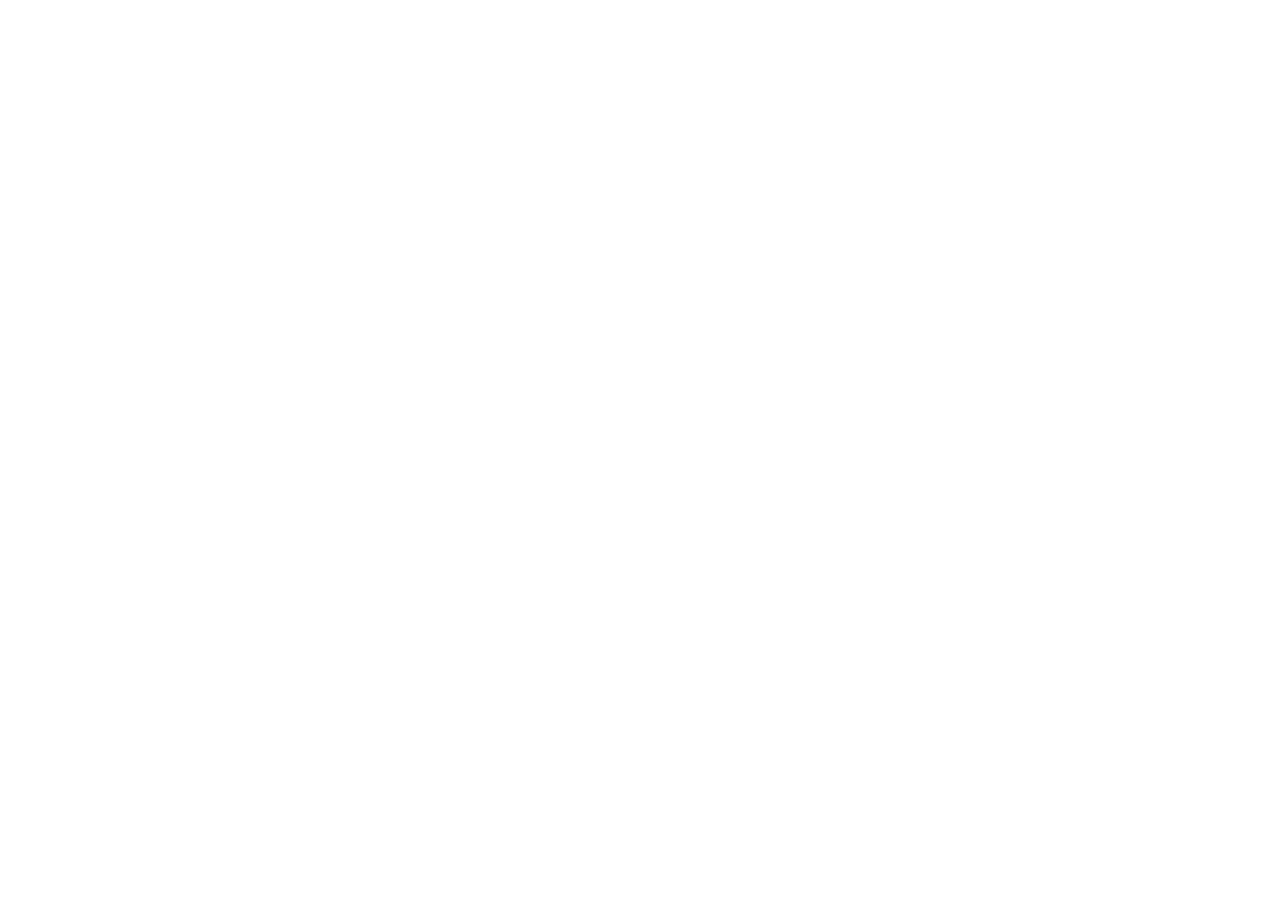
==== index.html @ b83f6830 "Criando a base" ====
<!DOCTYPE html>
<html lang="pt-br">
<head>
    <meta charset="UTF-8">
    <meta name="viewport" content="width=device-width, initial-scale=1.0">
    <title>Projeto Redes sociais</title>
    <link rel="shortcut icon" href="favicon.ico" type="image/x-icon">
    <link rel="stylesheet" href="estilos/style.css">
</head>
<body>
    
</body>
</html>
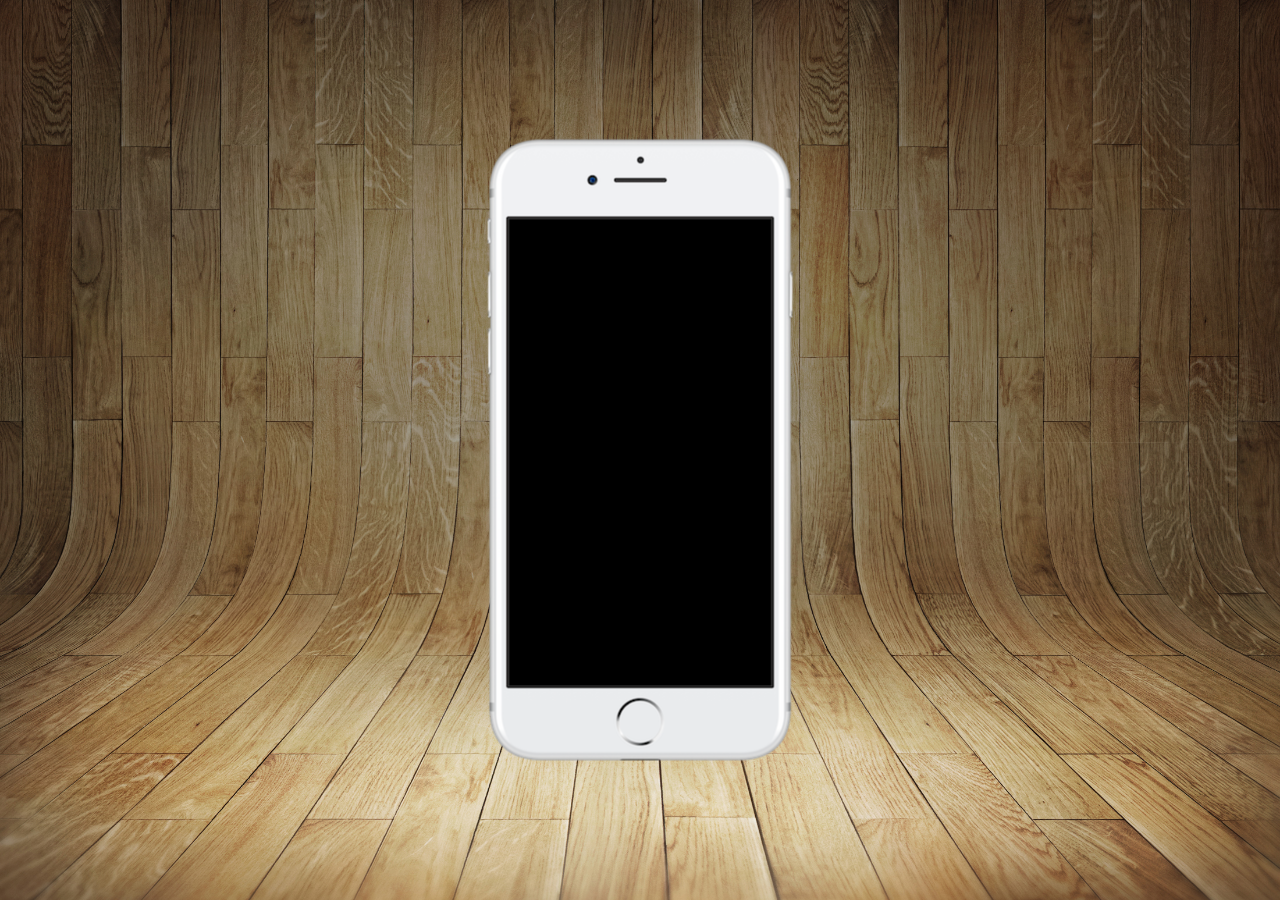
==== commit bb29dc9b: "Adicionando o telefone" ====
--- a/index.html
+++ b/index.html
@@ -8,6 +8,13 @@
     <link rel="stylesheet" href="estilos/style.css">
 </head>
 <body>
-    
+    <main>
+        <section id="telefone">
+
+        </section>
+        <section id="redes-sociais">
+            
+        </section>
+    </main>
 </body>
 </html>--- a/estilos/style.css
+++ b/estilos/style.css
@@ -0,0 +1,36 @@
+@charset "UTF-8";   
+
+*{
+    margin: 0px;
+    padding: 0px;
+    font-family: Arial, Helvetica, sans-serif;
+}
+
+html, body{
+    height: 100vh;
+    width: 100vw;
+}
+
+body{
+    background: url('../imagens/fundo-madeira.jpg') top center no-repeat  fixed;
+    background-size: cover;
+
+}
+
+main{
+    height: 100vh;
+    position: relative;
+
+}
+
+section#telefone{
+    position: absolute;
+    top: 50%;
+    left: 50%;
+    transform: translate(-50%,-50%);
+
+    width: 311px;
+    height: 627px;
+    background: url('../imagens/frame-iphone.png') no-repeat;
+
+}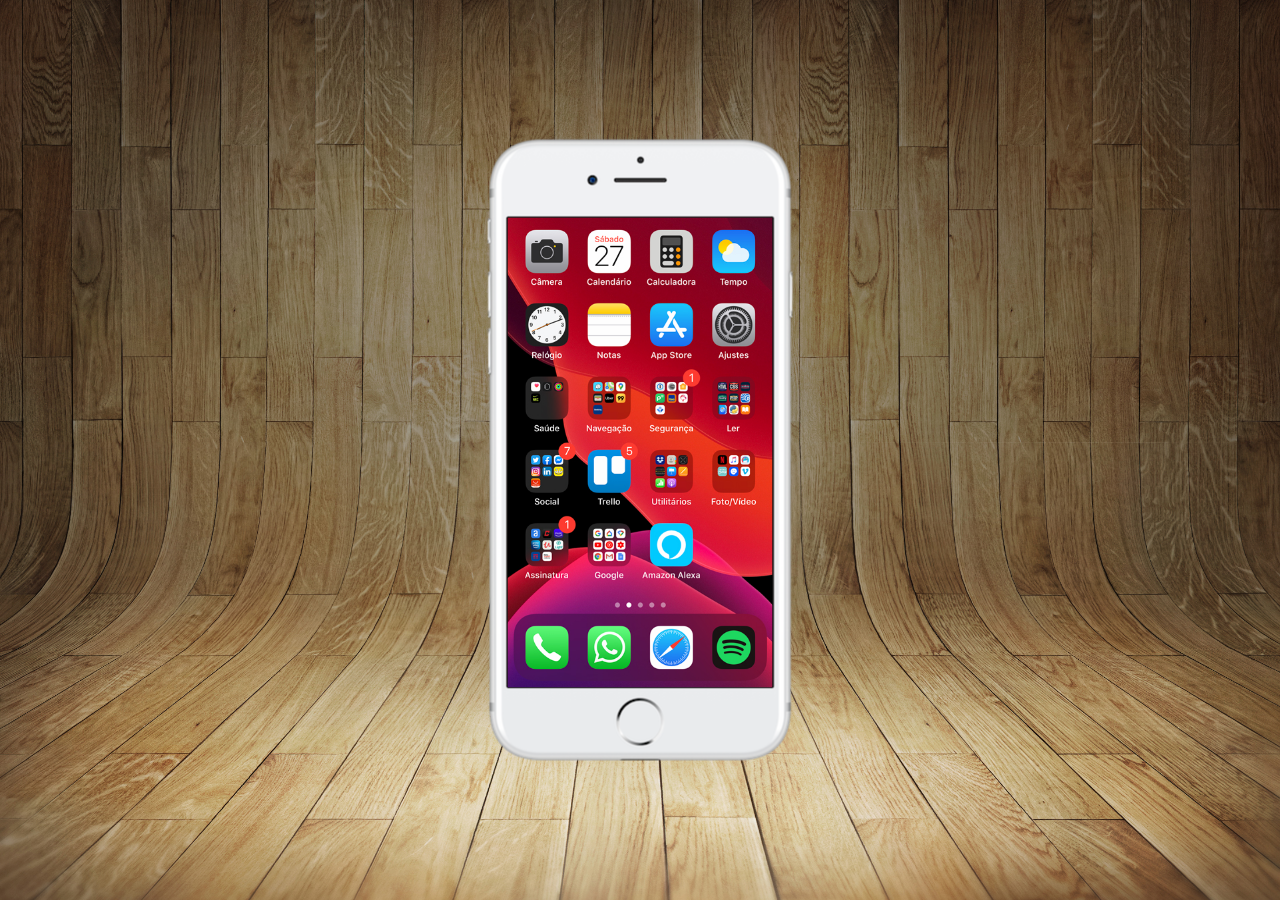
==== commit 9e7d2eab: "Criando o home" ====
--- a/index.html
+++ b/index.html
@@ -10,10 +10,10 @@
 <body>
     <main>
         <section id="telefone">
-
+            <iframe src="home.html" id="tela" name="tela" frameborder="0"></iframe>
         </section>
         <section id="redes-sociais">
-            
+
         </section>
     </main>
 </body>
--- a/estilos/style.css
+++ b/estilos/style.css
@@ -33,4 +33,12 @@
     height: 627px;
     background: url('../imagens/frame-iphone.png') no-repeat;
 
+}
+
+iframe#tela{
+    position: relative;
+    top: 81px;
+    left: 23px;
+    width: 265px;
+    height: 470px;
 }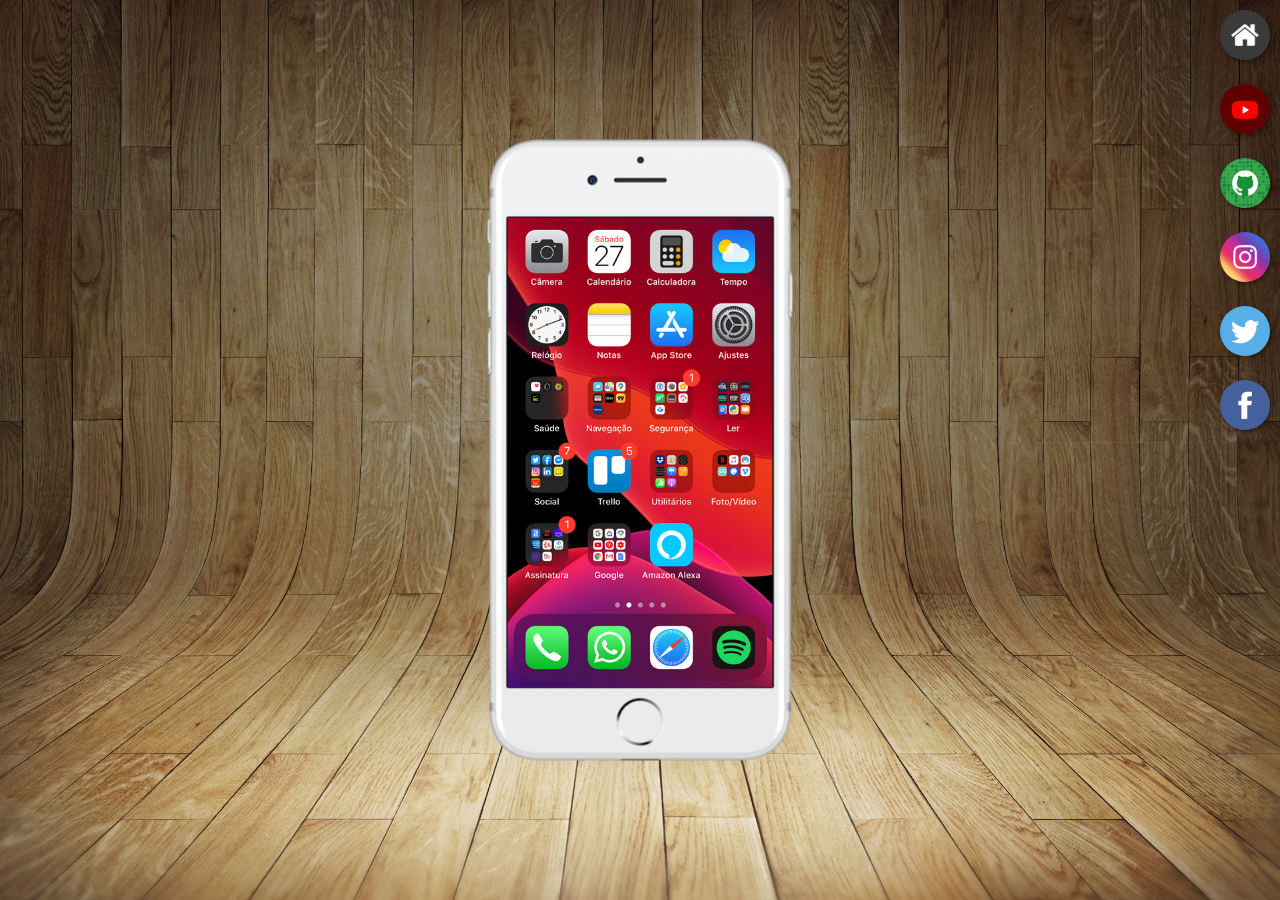
==== commit 67d8e4dd: "Colocando as redes sociais" ====
--- a/index.html
+++ b/index.html
@@ -10,10 +10,15 @@
 <body>
     <main>
         <section id="telefone">
-            <iframe src="home.html" id="tela" name="tela" frameborder="0"></iframe>
+            <iframe src="home.html" id="tela" name="tela" frameborder="0"> Seu navegador não é compatível com isso</iframe>
         </section>
         <section id="redes-sociais">
-
+            <a href="home.html" target="tela"><img src="imagens/logo-home.jpg" alt="Logo Home"></a><br>
+            <a href="youtube.html" target="tela"><img src="imagens/logo-youtube.jpg" alt="Logo Youtube"></a><br>
+            <a href="github.html" target="tela"><img src="imagens/logo-github.jpg" alt="Logo GitHub"></a><br>
+            <a href="instagram.html" target="tela"><img src="imagens/logo-instagram.jpg" alt="Logo Instagram"></a><br>
+            <a href="twitter.html" target="tela"><img src="imagens/logo-twitter.jpg" alt="Logo Twitter"></a><br>
+            <a href="facebook.html" target="tela"><img src="imagens/logo-facebook.jpg" alt="Logo Facebook"></a>
         </section>
     </main>
 </body>
--- a/estilos/style.css
+++ b/estilos/style.css
@@ -41,4 +41,24 @@
     left: 23px;
     width: 265px;
     height: 470px;
+}
+
+section#redes-sociais{
+    text-align: right;
+}
+
+
+section#redes-sociais img{
+    width: 50px;
+    margin: 10px;
+    border-radius: 50%;
+    box-shadow: 2px 2px 5px rgba(0, 0, 0, 0.400);
+    box-sizing: border-box; /*ESSA CONFIGURAÇÃO FAZ COM QUE O TAMANHO DA BORDA FAÇA PARTE DO TAMANHO DO OBJETO*/
+}
+
+section#redes-sociais img:hover{
+    border: 3px solid rgb(255, 255, 255, 0.637);
+    transform: translate(-3px, -3px);
+    box-shadow: 5px 5px 10px rgba(0, 0, 0, 0.623);
+    transition: transform 300ms, border 500ms;
 }